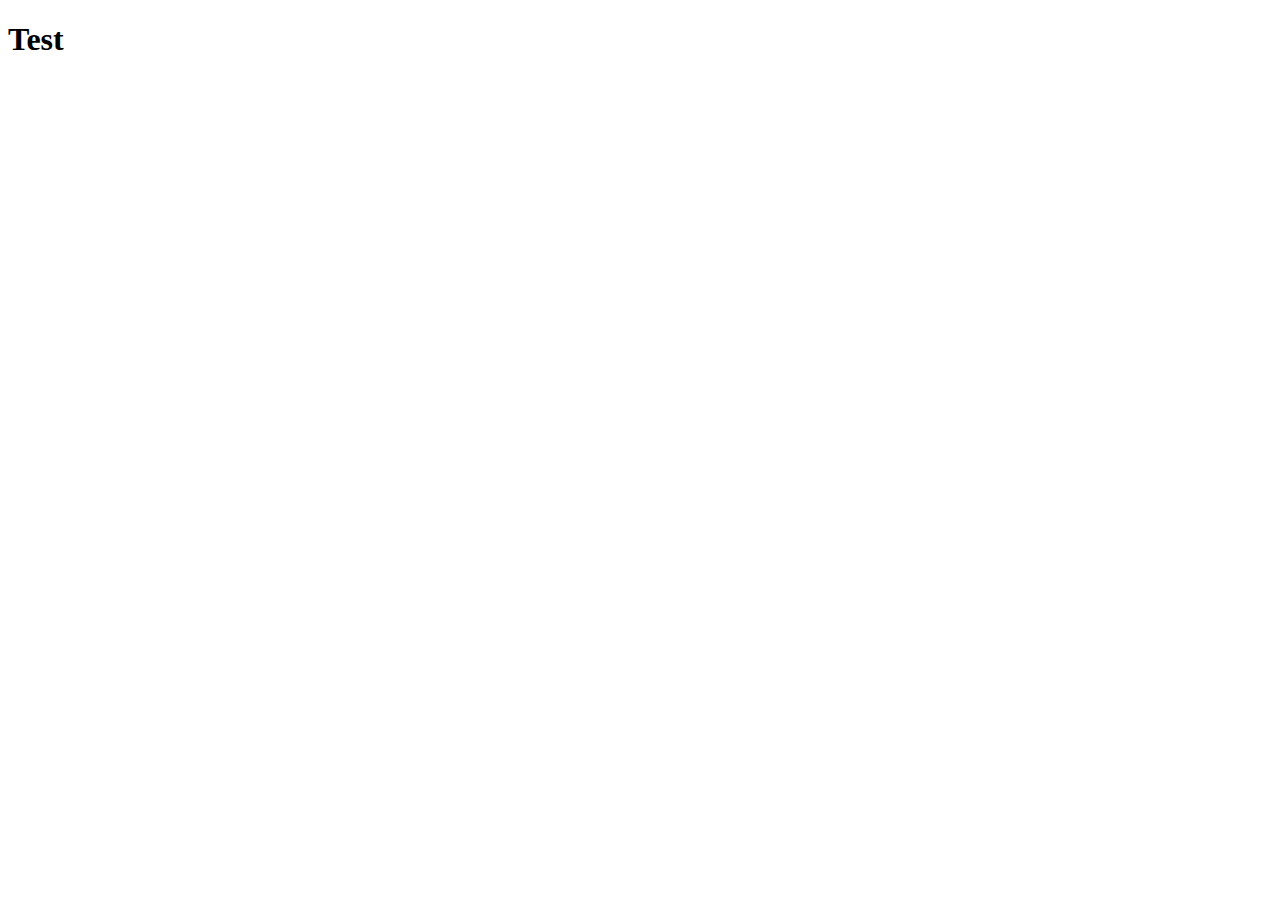
==== index.html @ b4a7d7d5 "Utworzenie strony" ====
<!DOCTYPE html>
<html lang="en">
<head>
    <meta charset="UTF-8">
    <meta http-equiv="X-UA-Compatible" content="IE=edge">
    <meta name="viewport" content="width=device-width, initial-scale=1.0">
    <title>Strona internetowa</title>
</head>
<body>
    <h1>Test</h1>
</body>
</html>
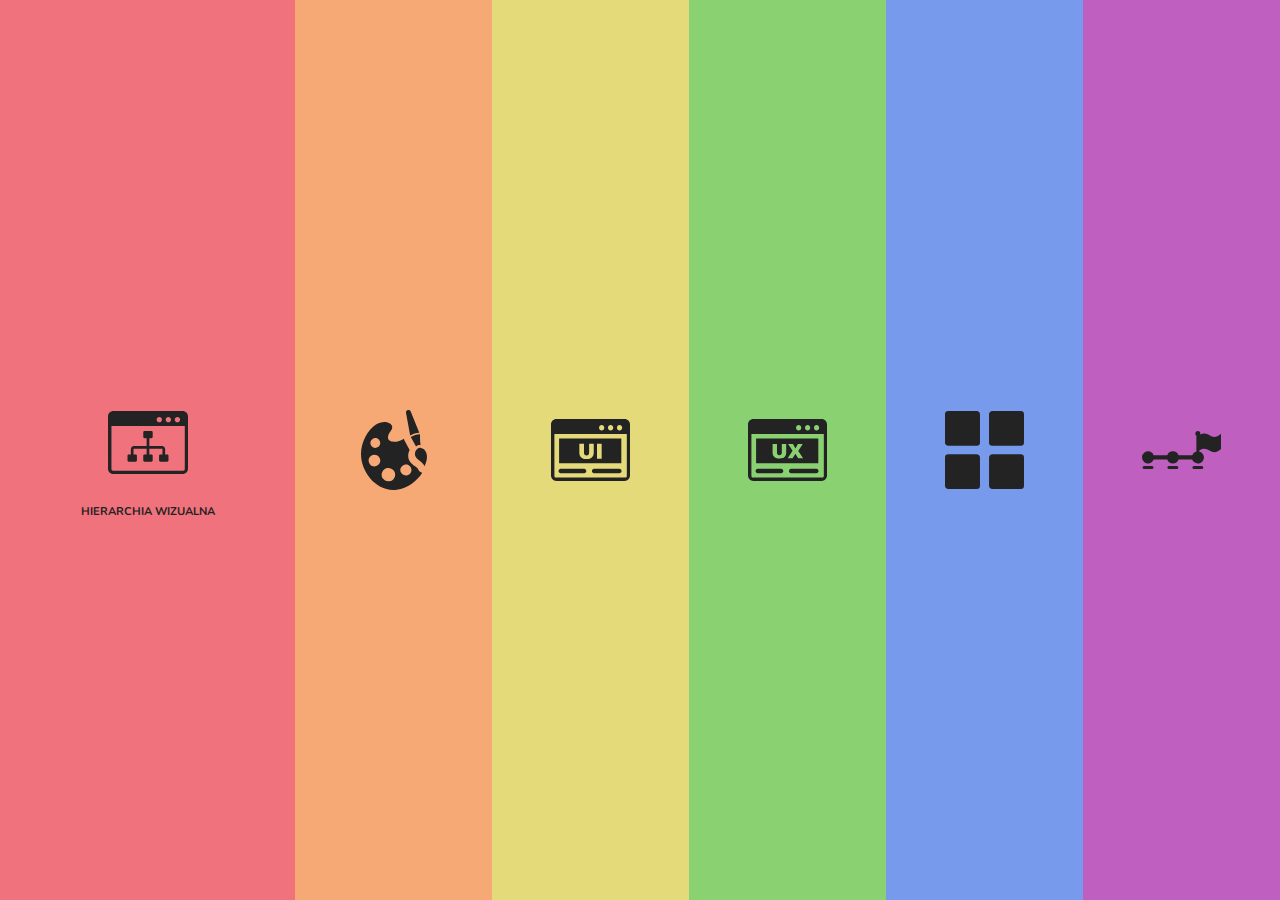
==== commit 0d06753e: "home page" ====
--- a/index.html
+++ b/index.html
@@ -4,9 +4,47 @@
     <meta charset="UTF-8">
     <meta http-equiv="X-UA-Compatible" content="IE=edge">
     <meta name="viewport" content="width=device-width, initial-scale=1.0">
-    <title>Strona internetowa</title>
+
+    <link rel="stylesheet" href="style.css">
+    <title>Home Page</title>
 </head>
 <body>
-    <h1>Test</h1>
+    <div class="welcome"> Witaj!</div>
+    <div class="flexbox-container">
+        <div class="flexbox red" onclick="location.href='visual_hierarhy.html';" id="smallbox">
+            <div class="content">
+                <img class="icon" src="./pics/website-structure.svg" alt="visualhierarhy"/>
+                <span>HIERARCHIA WIZUALNA<span>
+                </div>
+        </div>
+        <div class="flexbox orange" onclick="location.href='color.html';" id="smallbox">
+            <div class="content">
+                <img class="icon" src="./pics/art.svg" alt="visualhierarhy"/>
+                <span>BARWY</span>
+                </div>
+        </div>
+        <div class="flexbox yellow" onclick="location.href='ui.html';" id="smallbox"> 
+            <div class="content">
+                <img class="icon" src="./pics/website-ui.svg" alt="visualhierarhy"/>
+                <span>ZASADY UI</span>
+            </div>
+        </div>
+        <div class="flexbox green" onclick="location.href='ux.html';" id="smallbox">
+            <div class="content">
+                <img class="icon" src="./pics/website-ux.svg" alt="visualhierarhy"/>
+                <span>ZASADY UX</span>
+            </div>
+        </div>
+        <div class="flexbox blue" onclick="location.href='other.html';" id="smallbox">
+            <div class="content"><img class="icon" src="./pics/categories.svg" alt="visualhierarhy"/>
+                <span>POMOCNE MATERIAŁY</span>
+            </div>
+        </div>
+        <div class="flexbox purple" onclick="location.href='challenge.html';" id="smallbox">
+            <div class="content"><div class="content"><img class="icon" src="./pics/step-by-step.svg" alt="visualhierarhy"/>
+                <span>WYZWANIA DESIGNERSKIE</span>
+            </div>
+        </div>
+    </div>
 </body>
 </html>--- a/style.css
+++ b/style.css
@@ -0,0 +1,140 @@
+@import url('https://fonts.googleapis.com/css2?family=Nunito:wght@300&family=Open+Sans:wght@300&display=swap');
+
+
+* {
+    margin: 0; 
+    border: 0;
+    padding: 0;
+}
+
+.welcome{
+    height: 100%;
+    width: 100%;
+    display: flex;
+    justify-content: center;
+    align-items: center;
+    position: absolute;
+    font-family: 'Nunito', sans-serif;
+    color: #222222;
+    font-size: 150%;
+    letter-spacing:20px;
+    animation-name: welcome;
+    animation-duration: 2s;
+    animation-timing-function: linear;
+    background-repeat: no-repeat;
+    animation-fill-mode:forwards;
+}
+
+@keyframes welcome {
+    0%   {opacity: 0;}
+    20% {opacity: 1;}
+    80% {opacity: 1;}
+    100% {opacity: 0;}
+}   
+
+.flexbox-container {
+    display: flex;
+}
+
+.flexbox-container div{
+    animation-name: slide;
+    animation-duration: 2s;
+    animation-timing-function: linear;
+    background-repeat: no-repeat;
+    animation-fill-mode: backwards;
+    z-index: 1;
+}
+
+@keyframes slide {
+    0%   {background-size:0% 100%;}
+    100% {background-size:100% 100%;}
+}
+
+.flexbox {
+    width: 100%; 
+    height: 100vh;
+    display: flex;
+    justify-content: center;
+    align-items: center;
+}
+
+.flexbox:hover {
+    width: 150%;
+}
+
+.red{
+    background: linear-gradient(to bottom, #F0727C, #F0727C);
+    animation-delay: 2s;
+}
+
+.orange{
+    background: linear-gradient(to bottom, #F6A974 ,#F6A974);
+    animation-delay: 2s;
+    min-height: 100px
+}
+
+.yellow{
+    background: linear-gradient(to bottom, #E4DA7A , #E4DA7A);
+    animation-delay: 2s;
+}
+
+.green{
+    background: linear-gradient(to bottom, #8AD172, #8AD172);
+    animation-delay: 2s;
+    min-height: 100px
+}
+
+.blue{
+    background: linear-gradient(to bottom, #779AED,  #779AED);
+    animation-delay: 2s;
+}
+
+.purple{
+    background: linear-gradient(to bottom, #BF5FBF, #BF5FBF);
+    animation-delay: 2s;
+}
+
+.flexbox div {
+    font-family: 'Nunito', sans-serif;
+    animation-name: fadeIn;
+    animation-duration:5s;
+    animation-fill-mode: forwards;
+}
+
+@keyframes fadeIn {
+    0% {opacity: 0;}
+    80% {opacity: 0;}
+    100% {opacity: 1;}
+}
+
+.content {
+    display:flex;
+    flex-direction:column;
+    justify-content: center;
+    align-items: center;
+}
+
+.icon {
+    width: 40%;
+    max-width: 200px;
+    height: 40%;
+    max-height: 200px;
+    margin: 15%;
+    filter: invert(13%) sepia(3%) saturate(358%) hue-rotate(71deg) brightness(93%) contrast(96%);
+}
+
+span {
+    display: none;
+    font-size: 70%;
+    text-align: center;
+    color: #222222;
+}
+
+.flexbox:hover span {
+    font-weight: bold;
+    display: block;
+}
+
+#smallbox {
+    cursor: pointer;
+}